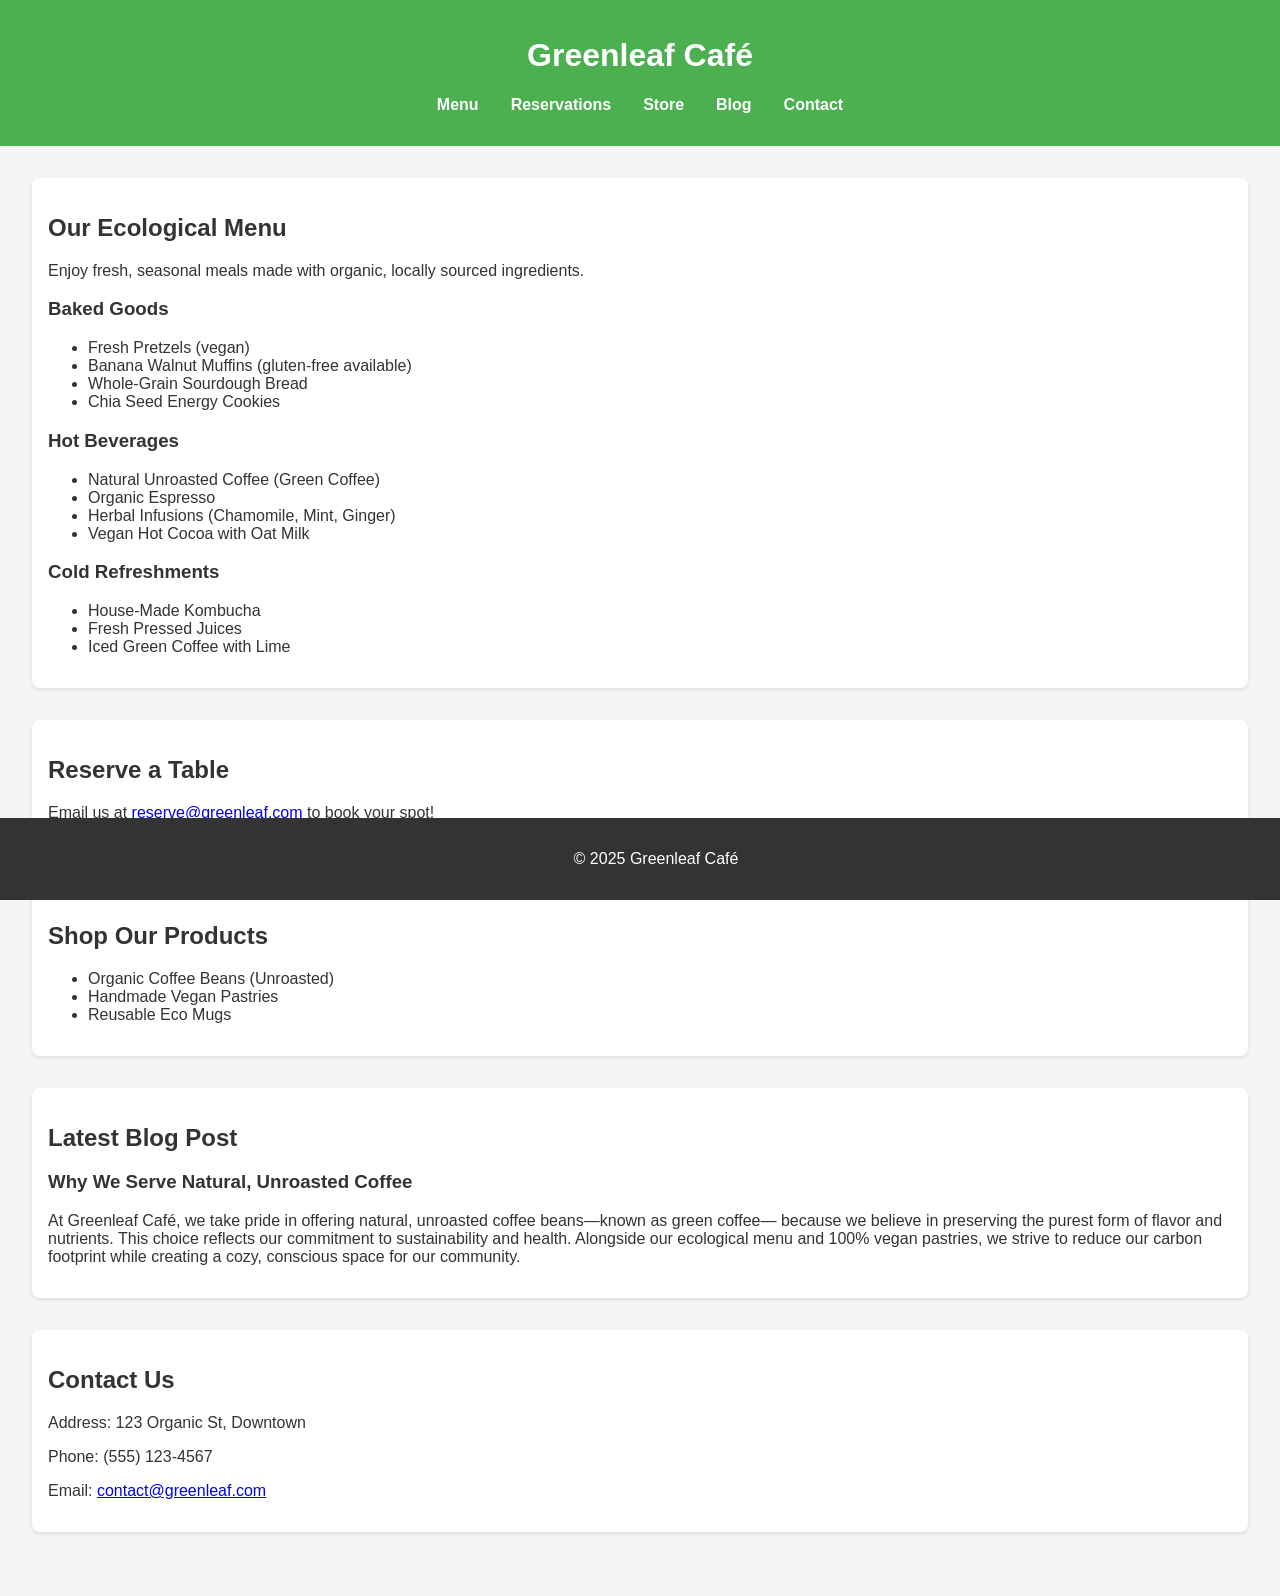
==== index.html @ af6e0b86 "publicar sitio" ====
<!-- Reto_HTML.html: My organic coffee place -->
<!DOCTYPE html>
<html lang="en">
<head>
  <meta charset="UTF-8">
  <meta name="viewport" content="width=device-width, initial-scale=1.0">
  <title>Greenleaf Café</title>
  <link rel="stylesheet" href="assets/style.css">
</head>
<body>
  <header>
    <h1>Greenleaf Café</h1>
    <nav>
      <ul>
        <li><a href="#menu">Menu</a></li>
        <li><a href="#reservations">Reservations</a></li>
        <li><a href="#store">Store</a></li>
        <li><a href="#blog">Blog</a></li>
        <li><a href="#contact">Contact</a></li>
      </ul>
    </nav>
  </header>
  
  <main>
    <section id="menu">
      <h2>Our Ecological Menu</h2>
      <p>Enjoy fresh, seasonal meals made with organic, locally sourced ingredients.</p>
      <h3>Baked Goods</h3>
      <ul>
        <li>Fresh Pretzels (vegan)</li>
        <li>Banana Walnut Muffins (gluten-free available)</li>
        <li>Whole-Grain Sourdough Bread</li>
        <li>Chia Seed Energy Cookies</li>
      </ul>
      <h3>Hot Beverages</h3>
      <ul>
        <li>Natural Unroasted Coffee (Green Coffee)</li>
        <li>Organic Espresso</li>
        <li>Herbal Infusions (Chamomile, Mint, Ginger)</li>
        <li>Vegan Hot Cocoa with Oat Milk</li>
      </ul>
      <h3>Cold Refreshments</h3>
      <ul>
        <li>House-Made Kombucha</li>
        <li>Fresh Pressed Juices</li>
        <li>Iced Green Coffee with Lime</li>
      </ul>
    </section>

    <section id="reservations">
      <h2>Reserve a Table</h2>
      <p>Email us at <a href="mailto:reserve@greenleaf.com">reserve@greenleaf.com</a> to book your spot!</p>
    </section>

    <section id="store">
      <h2>Shop Our Products</h2>
      <ul>
        <li>Organic Coffee Beans (Unroasted)</li>
        <li>Handmade Vegan Pastries</li>
        <li>Reusable Eco Mugs</li>
      </ul>
    </section>

    <section id="blog">
      <h2>Latest Blog Post</h2>
      <article>
        <h3>Why We Serve Natural, Unroasted Coffee</h3>
        <p>
          At Greenleaf Café, we take pride in offering natural, unroasted coffee beans—known as green coffee—
          because we believe in preserving the purest form of flavor and nutrients. This choice reflects our commitment
          to sustainability and health. Alongside our ecological menu and 100% vegan pastries, we strive to reduce our
          carbon footprint while creating a cozy, conscious space for our community.
        </p>
      </article>
    </section>

    <section id="contact">
      <h2>Contact Us</h2>
      <p>Address: 123 Organic St, Downtown</p>
      <p>Phone: (555) 123-4567</p>
      <p>Email: <a href="mailto:contact@greenleaf.com">contact@greenleaf.com</a></p>
    </section>
  </main>

  <footer>
    <p>&copy; 2025 Greenleaf Café</p>
  </footer>
</body>
</html>
---- assets/style.css ----
/* style.css */
body {
    font-family: Arial, sans-serif;
    margin: 0;
    padding: 0;
    background-color: #f5f5f5;
    color: #333;
  }
  
  header {
    background-color: #4CAF50;
    color: white;
    padding: 1em;
    text-align: center;
  }
  
  nav ul {
    list-style-type: none;
    padding: 0;
    display: flex;
    justify-content: center;
    gap: 2em;
  }
  
  nav a {
    color: white;
    text-decoration: none;
    font-weight: bold;
  }
  
  main {
    padding: 2em;
  }
  
  section {
    margin-bottom: 2em;
    background-color: white;
    padding: 1em;
    border-radius: 8px;
    box-shadow: 0 2px 4px rgba(0, 0, 0, 0.1);
  }
  
  footer {
    background-color: #333;
    color: white;
    text-align: center;
    padding: 1em;
    position: fixed;
    width: 100%;
    bottom: 0;
  }
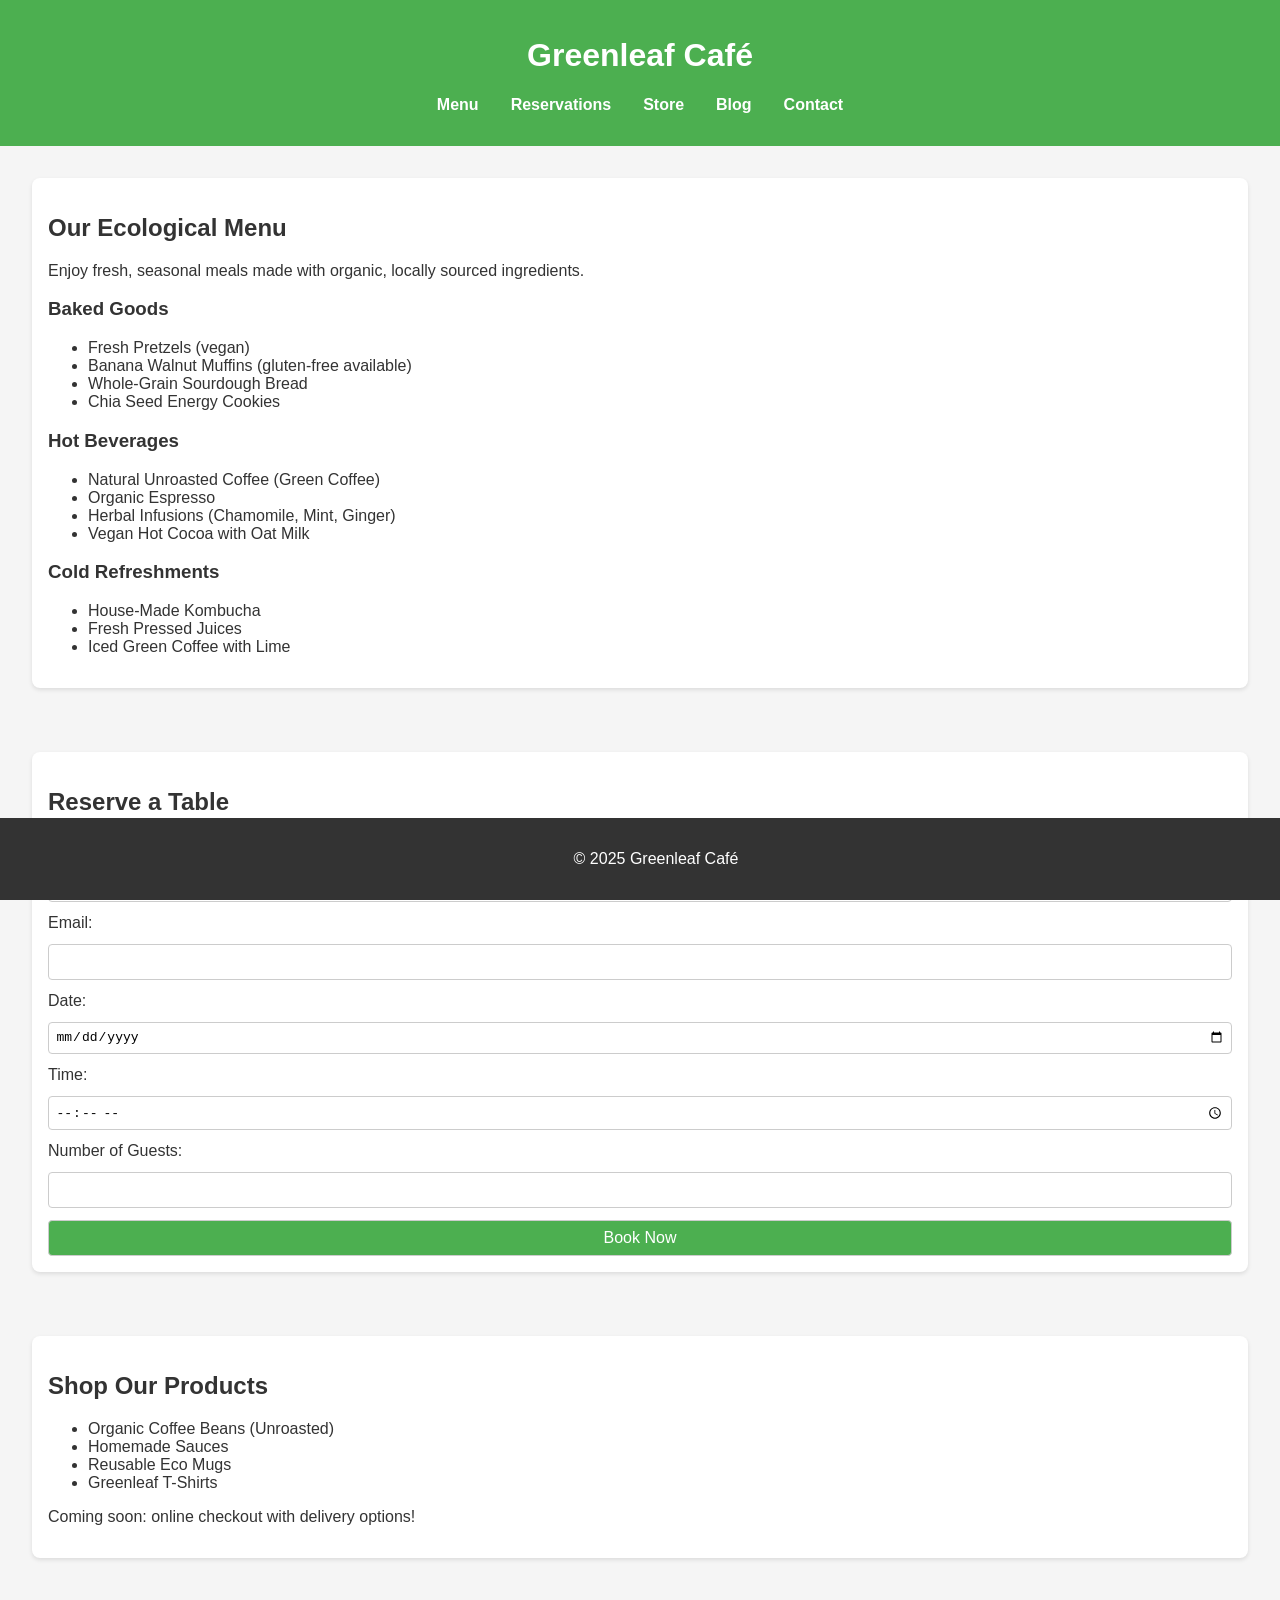
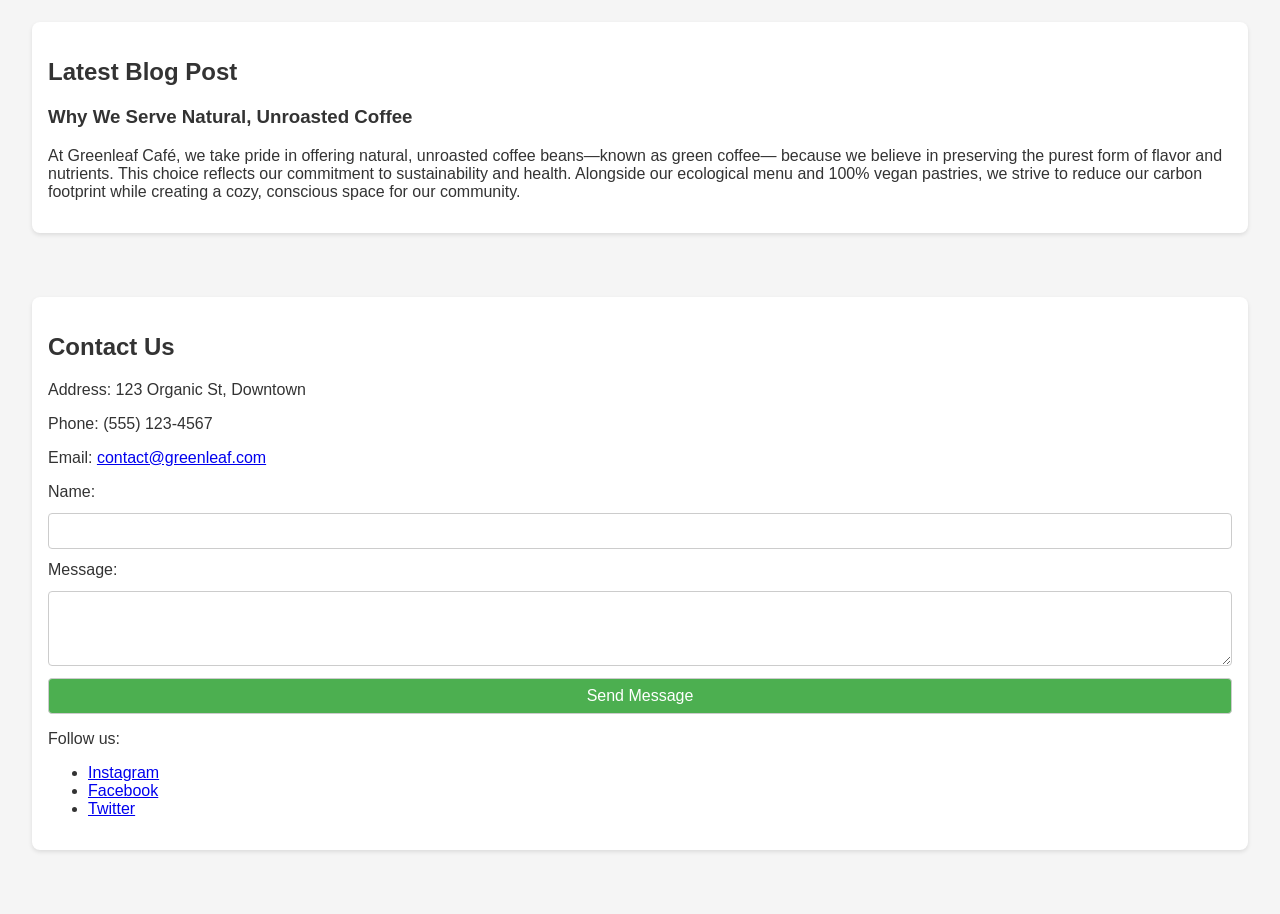
==== commit 882914fb: "Final commit" ====
--- a/index.html
+++ b/index.html
@@ -1,12 +1,106 @@
-<!-- Reto_HTML.html: My organic coffee place -->
 <!DOCTYPE html>
 <html lang="en">
+
 <head>
   <meta charset="UTF-8">
   <meta name="viewport" content="width=device-width, initial-scale=1.0">
   <title>Greenleaf Café</title>
   <link rel="stylesheet" href="assets/style.css">
+  <style>
+    /* Responsive Layout Enhancements */
+    body {
+      font-family: Arial, sans-serif;
+      margin: 0;
+      padding: 0;
+      background-color: #f5f5f5;
+      color: #333;
+    }
+
+    header {
+      background-color: #4CAF50;
+      color: white;
+      padding: 1em;
+      text-align: center;
+    }
+
+    nav ul {
+      list-style-type: none;
+      padding: 0;
+      display: flex;
+      flex-wrap: wrap;
+      justify-content: center;
+      gap: 2em;
+    }
+
+    nav a {
+      color: white;
+      text-decoration: none;
+      font-weight: bold;
+    }
+
+    main {
+      padding: 2em;
+      display: flex;
+      flex-direction: column;
+      gap: 2em;
+    }
+
+    section {
+      background-color: white;
+      padding: 1em;
+      border-radius: 8px;
+      box-shadow: 0 2px 4px rgba(0, 0, 0, 0.1);
+    }
+
+    form {
+      display: flex;
+      flex-direction: column;
+      gap: 0.75em;
+    }
+
+    input, textarea, button {
+      padding: 0.5em;
+      font-size: 1em;
+      border: 1px solid #ccc;
+      border-radius: 4px;
+    }
+
+    button {
+      background-color: #4CAF50;
+      color: white;
+      cursor: pointer;
+      transition: background-color 0.3s ease;
+    }
+
+    button:hover {
+      background-color: #45a049;
+    }
+
+    footer {
+      background-color: #333;
+      color: white;
+      text-align: center;
+      padding: 1em;
+      margin-top: auto;
+    }
+
+    @media (max-width: 600px) {
+      nav ul {
+        flex-direction: column;
+        gap: 1em;
+      }
+
+      main {
+        padding: 1em;
+      }
+
+      input, textarea {
+        font-size: 1em;
+      }
+    }
+  </style>
 </head>
+
 <body>
   <header>
     <h1>Greenleaf Café</h1>
@@ -20,7 +114,7 @@
       </ul>
     </nav>
   </header>
-  
+
   <main>
     <section id="menu">
       <h2>Our Ecological Menu</h2>
@@ -49,16 +143,35 @@
 
     <section id="reservations">
       <h2>Reserve a Table</h2>
-      <p>Email us at <a href="mailto:reserve@greenleaf.com">reserve@greenleaf.com</a> to book your spot!</p>
+      <form action="mailto:reserve@greenleaf.com" method="post" enctype="text/plain">
+        <label for="name">Name:</label>
+        <input type="text" id="name" name="name" required>
+
+        <label for="email">Email:</label>
+        <input type="email" id="email" name="email" required>
+
+        <label for="date">Date:</label>
+        <input type="date" id="date" name="date" required>
+
+        <label for="time">Time:</label>
+        <input type="time" id="time" name="time" required>
+
+        <label for="guests">Number of Guests:</label>
+        <input type="number" id="guests" name="guests" min="1" required>
+
+        <button type="submit">Book Now</button>
+      </form>
     </section>
 
     <section id="store">
       <h2>Shop Our Products</h2>
       <ul>
         <li>Organic Coffee Beans (Unroasted)</li>
-        <li>Handmade Vegan Pastries</li>
+        <li>Homemade Sauces</li>
         <li>Reusable Eco Mugs</li>
-      </ul>
+        <li>Greenleaf T-Shirts</li>
+      </ul>
+      <p>Coming soon: online checkout with delivery options!</p>
     </section>
 
     <section id="blog">
@@ -79,6 +192,21 @@
       <p>Address: 123 Organic St, Downtown</p>
       <p>Phone: (555) 123-4567</p>
       <p>Email: <a href="mailto:contact@greenleaf.com">contact@greenleaf.com</a></p>
+      <form>
+        <label for="contact-name">Name:</label>
+        <input type="text" id="contact-name" name="contact-name" required>
+
+        <label for="message">Message:</label>
+        <textarea id="message" name="message" rows="4" required></textarea>
+
+        <button type="submit">Send Message</button>
+      </form>
+      <p>Follow us:</p>
+      <ul>
+        <li><a href="https://www.instagram.com/greenleafcafe" target="_blank">Instagram</a></li>
+        <li><a href="https://www.facebook.com/greenleafcafe" target="_blank">Facebook</a></li>
+        <li><a href="https://twitter.com/greenleafcafe" target="_blank">Twitter</a></li>
+      </ul>
     </section>
   </main>
 
@@ -86,4 +214,5 @@
     <p>&copy; 2025 Greenleaf Café</p>
   </footer>
 </body>
+
 </html>
